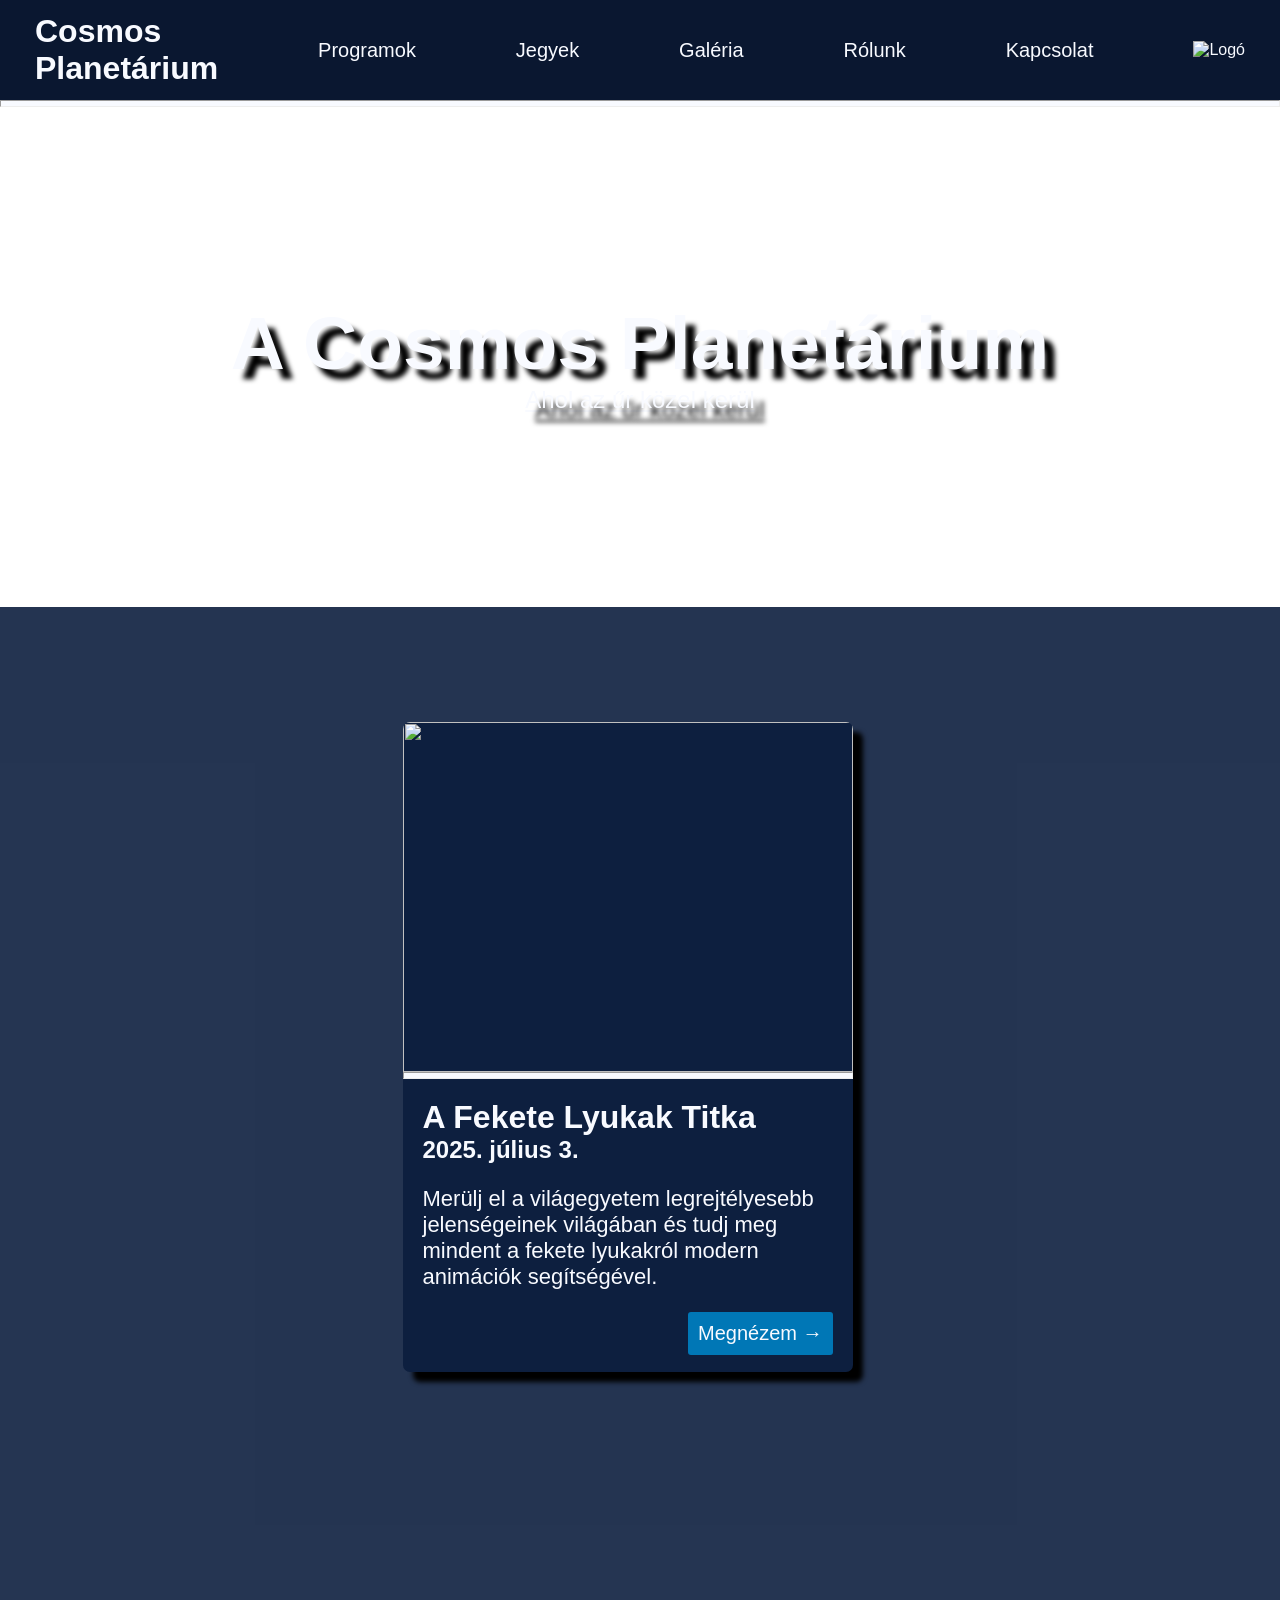
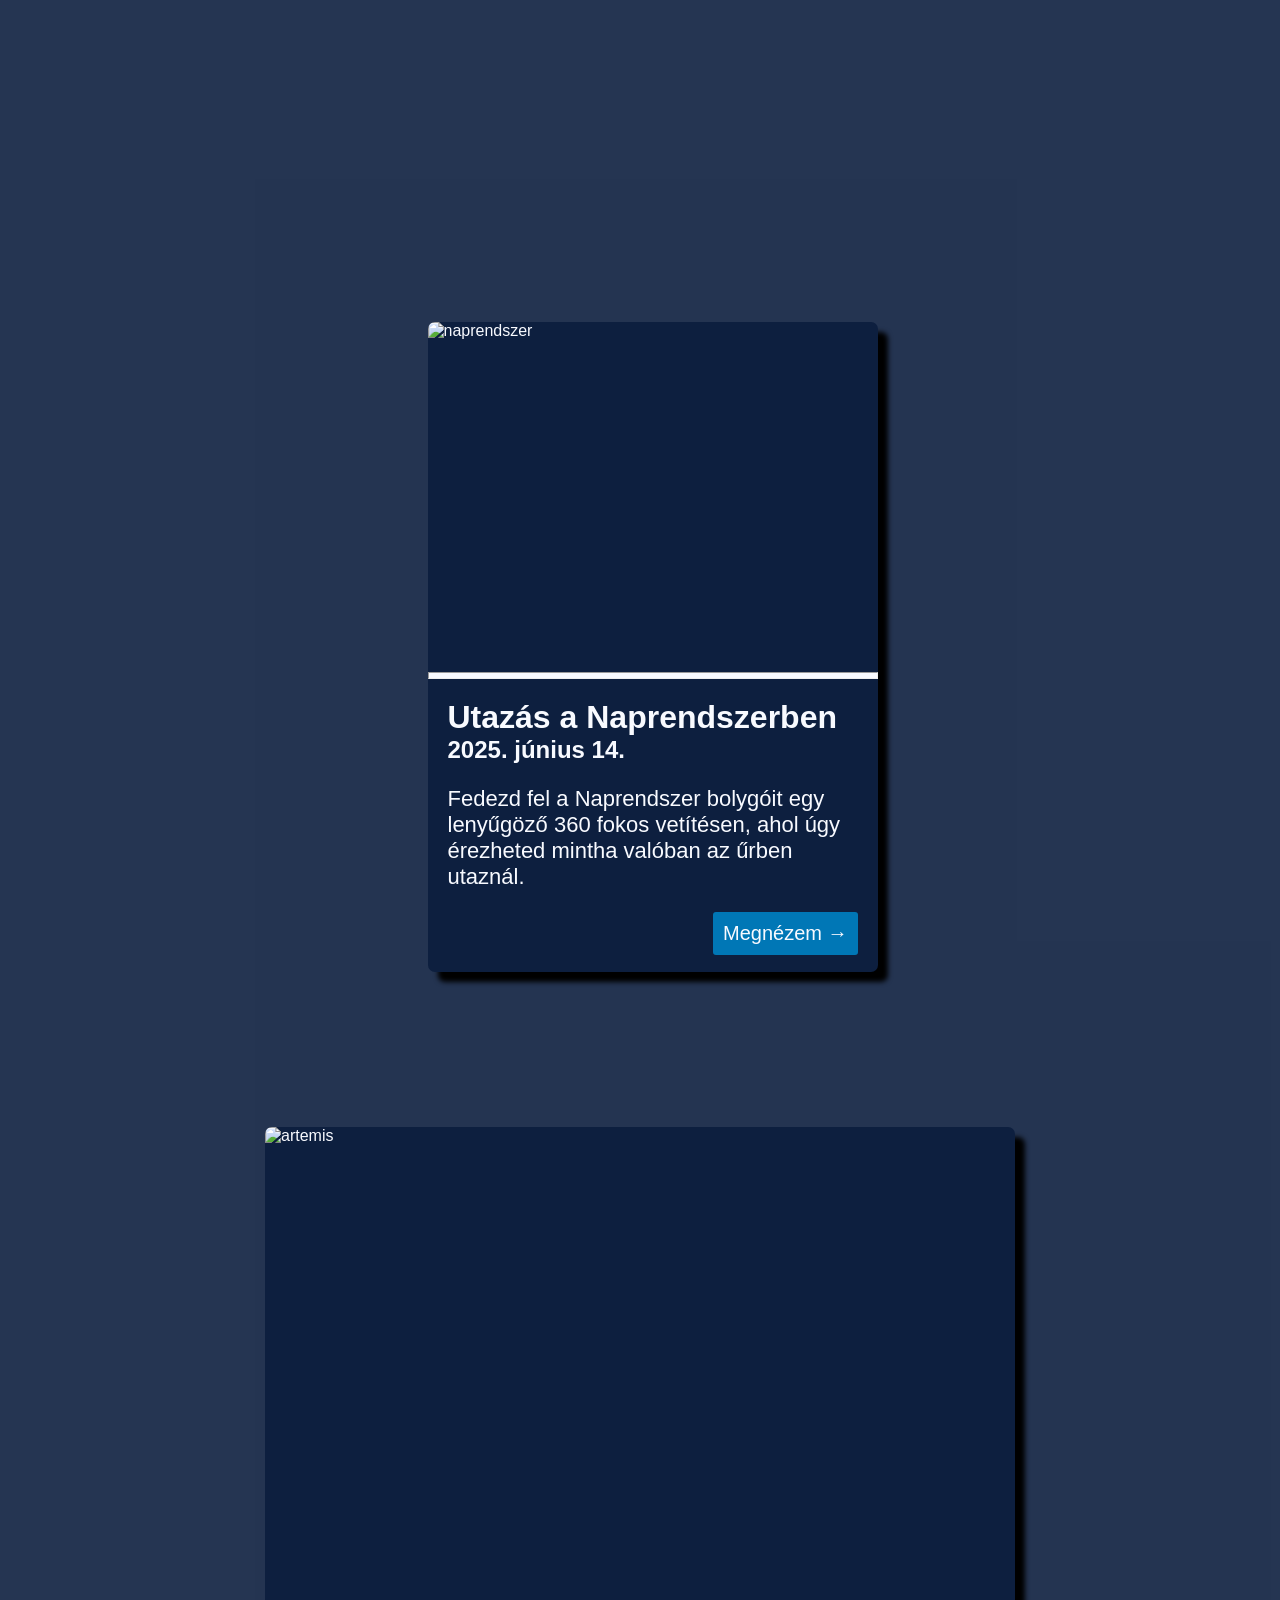
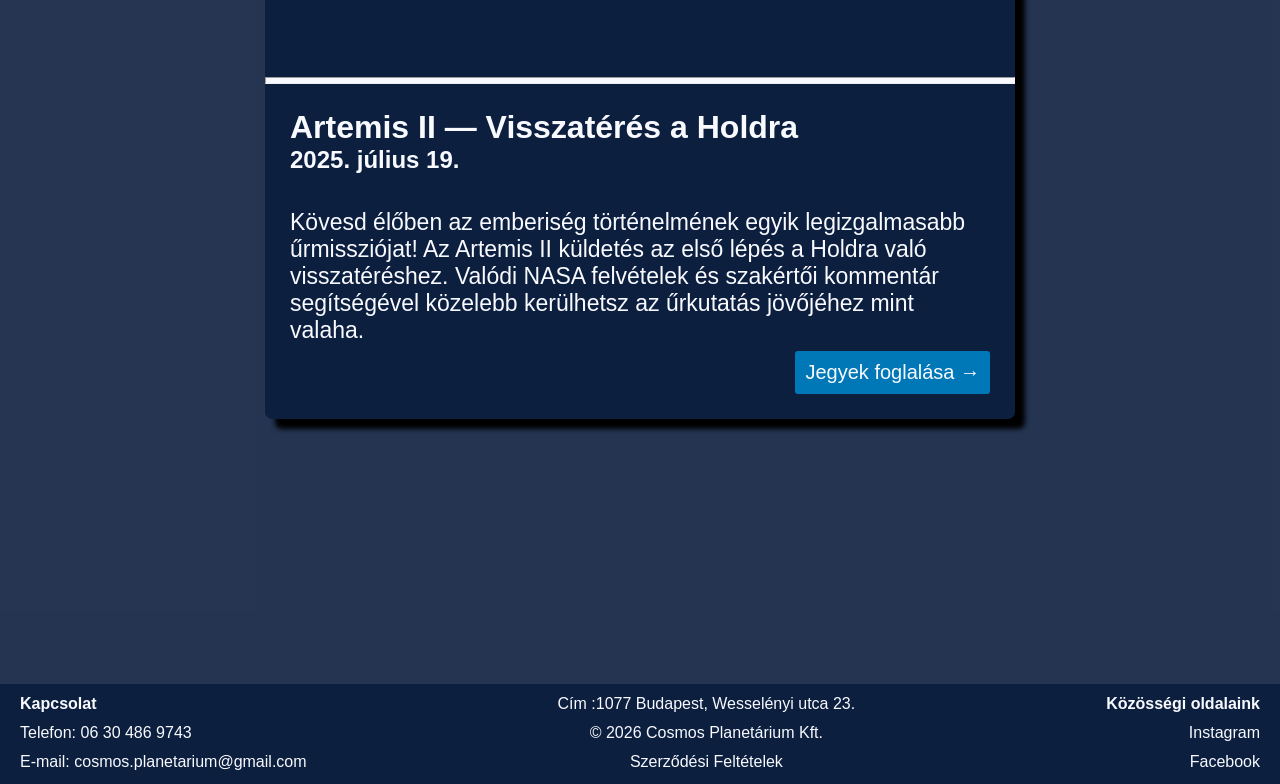
==== index.html @ bb74374c "Add files via upload" ====
<!DOCTYPE html>
<html lang="hu">
<head>
    <meta charset="UTF-8">
    <meta name="viewport" content="width=device-width, initial-scale=1.0">
    <meta http-equiv="X-UA-Compatible" content="ie=edge">
    <title>Főoldal</title>
    <link rel="stylesheet" href="index.css">
</head>
 
<body>
    <header>
        <h1 id="headercim">Cosmos <br>
            Planetárium</h1>
            <a href="" class="headerlink">Programok</a>
            <a href="" class="headerlink">Jegyek</a>
            <a href="galeria.html" class="headerlink">Galéria</a>
            <a href="rolunk.html" class="headerlink">Rólunk</a>
            <a href="kapcsolatok.html" class="headerlink">Kapcsolat</a>
           <a href="index.html"> <img src="media/logo.png" alt="Logó" id="logo"></a>
            
    </header>
    <hr>    
    <div id="cim">
         <video autoplay muted loop id="videohatter">
        <source src="media/hattervideo.mp4" >
        </video>
        <h1 id="focim" class="animacio">A Cosmos Planetárium</h1>
        <h2 id="alcim" class="animacio">Ahol az űr közel kerül</h2>
    </div>
    <div id="hatter">
        <div id="hatter2">
        <div id="tartalom">
            <div class="kartya" id="kartyabal">
                <img src="media/feketelyukkartya1.jpg" alt="" class="kepek">  
                <hr>
                    <div class="kartyatartalom"> 
                     <h1 class="kartyacim">A Fekete Lyukak Titka</h1>
                   <h2 class="kartyaalcim">2025. július 3.</h2>
                  <p class="kartyaszoveg">Merülj el a világegyetem legrejtélyesebb jelenségeinek világában és tudj meg mindent a fekete lyukakról modern animációk segítségével.</p>
                  <div class="gombcontener">
                    <a href="" class="gomb">Megnézem →</a>
                      </div>
                </div>
            </div>
            <div class="kartya" id="kartyajobb">
                    <img src="media/naprendszerkartya2.jpg" alt="naprendszer" class="kepek"> 
                    <hr>
                    <div class="kartyatartalom">
                   <h1 class="kartyacim">Utazás a Naprendszerben</h1>
                   <h2 class="kartyaalcim">2025. június 14.</h2>
                   <p class="kartyaszoveg">Fedezd fel a Naprendszer bolygóit egy lenyűgöző 360 fokos vetítésen, ahol úgy érezheted mintha valóban az űrben utaznál. </p>
                    <div class="gombcontener">
                    <a href="" class="gomb">Megnézem →</a>
                      </div>
                    </div>
            </div>

            
               
            </div>
            <div id="container">
            <div id="kiemelt">
                <div class="kepdiv">
                <img src="media/kiemeltkep.jpg" alt="artemis" id="artemis" class="kepek">
                </div>  
                <hr>
                <div id="kiemelttartalom">
                <h1 id="kiemeltcim">Artemis II — Visszatérés a Holdra</h1>
                <h2 id="kiemeltcimm">2025. július 19.</h2>
                <p id="kiemeltszoveg"> Kövesd élőben az emberiség történelmének egyik legizgalmasabb űrmissziójat! Az Artemis II küldetés az első lépés a Holdra való visszatéréshez. Valódi NASA felvételek és szakértői kommentár segítségével közelebb kerülhetsz az űrkutatás jövőjéhez mint valaha.</p>
                <div class="gombcontener">
                    <a href="" class="gomb">Jegyek foglalása →</a>
                </div>
                </div>

            </div>
            </div>
            <footer>
                    <div class="footer1">
                        <a class="footerszoveg betu" href="">Kapcsolat</a>
                        <a class="footerszoveg" href="">Telefon: 06 30 486 9743</a>
                        <a class="footerszoveg" href="">E-mail: cosmos.planetarium@gmail.com</a>
                    </div>
                    <div class="footer2">
                        <a class="footerszoveg" href="">Cím :1077 Budapest, Wesselényi utca 23.</a>
                        <a class="footerszoveg" href="">© 2026 Cosmos Planetárium Kft.</a>
                        <a class="footerszoveg" href="">Szerződési Feltételek</a>
                            
                    </div>
                    <div class="footer3">
                        <a class="footerszoveg betu"  href="">Közösségi oldalaink</a>
                        <a class="footerszoveg" href="">Instagram</a>
                        <a class="footerszoveg" href="">Facebook</a>
                    </div>
                </footer>
        </div>
        </div>
 
</body>
</html>
---- index.css ----
body{
    margin: 0px;
    font-family: Arial, Helvetica, sans-serif;
    color: #f8faff;
}
header{
    width: 100%;
    background-color: #0A1730;
    height: 100px;
    margin: 0px;
    display: flex;
    flex-direction: row;
    justify-content: space-between;
    align-items: center;
    position: relative;
    z-index: 10;
}
#cim{
    margin: 0px;
    display: flex;
    justify-content: center;
    align-items: center;
    height: 500px;
    flex-direction: column;
    position: relative;
    z-index: 10;
}
#focim{
    margin: 0px;
    font-size: 75px;
    font-weight: bold;
    text-shadow: 10px 10px 5px black;
    z-index: 10;
    position: relative;
    text-align: center;
}
#alcim{
    margin:0px;
    font-weight: lighter;
    text-decoration-line: underline;
    text-shadow: 10px 10px 5px black;
    z-index: 10;
    position: relative;

}
#hatter{
    background-image: url(media/hatterkep.jpg);
}
#tartalom {
    padding: 15px;
    display: flex;
    flex-direction: row;
    flex-wrap: wrap;
    justify-content: center;
    gap: 450px; 

}
    

    
.kartya{
    background-color: #0D1F3F;
    border-radius: 7px;
    box-shadow: 10px 10px 5px black;
    width: 450px;
    height: 650px;
    transition: 0.3s;
    margin-top: 100px;
    
    

}
.kartya:hover{
    transform: scale(1.03);
}
.kepek{
    width: 450px;
    height: 350px;
    border-radius:7px 7px 0px 0px ;
    margin: 0px;
    display: block;
    object-fit: cover
}
hr{
    margin: 0px;
    height: 5px;
    background-color: #f8faff;
    position: relative;
    z-index: 10;
}
.kartyacim{
    margin: 0px;
    margin-top:0px ;
    padding: 0px;
    padding-bottom: 0px;
}
.kartyaalcim{
    margin: 0px;
    padding: 0px;
    padding-top: 0px;
    padding-bottom: 0px;
    
    
}
.kartyaszoveg{
    font-size: 22px;
    padding: 0px;
}
#kartyajobb{
 margin-left: 25px ;
}
#kartyabal{
 margin-right: 25px ;
}
#hatter2{
    background: rgba(13, 31, 63, 0.9);
}
#artemis{
    width: 100%;
    object-fit: cover;
    height: 550px;
    
}

#container{
    padding: 15px;
    display: flex;
    flex-direction: row;
    flex-wrap: wrap;
    justify-content: center;
    margin-top: 125px;  
}
#logo{
    width: 150px;
    margin-right:35px ;
    transition: .5s;

}
#logo:hover{
 transform: scale(1.12);
}
a{
    text-decoration: none;
    color: #f8faff;
}
.headerlink{
    font-size: 20px;
    transition: 0.3s;

}
.headerlink:hover{
    transform: scale(1.15);
    
}
#headercim{
    margin-left:35px ;
}
.kartyatartalom{
    padding: 20px;
    
}
#kiemelt{
    max-width: 60%;
    height: auto;
    background-color: #0D1F3F;
    border-radius: 7px;
    transition: 0.2s;
    box-shadow: 10px 10px 5px black;


}
#kiemelttartalom{
    padding: 25px;
    transition: .5s;
}
#kiemeltszoveg{
    margin: 0px;
    font-size: 23px;
    margin-top: 35px;
    margin-bottom: 7px;
}
#kiemeltcim{
    margin: 0px;
}
#kiemeltcimm{
    margin: 0px;
    margin-bottom: 15px;
}
#kiemelt:hover{
    transform: scale(1.02);
}
.gomb{
    background: #0077B6;
    padding: 10px;
    border-radius: 3px;
    font-size: 20px; 
    transition: 0.2s;
}

.gomb:hover{
    background: #00B4D8;
}
footer{
    height: 100px;
    width: 100%;
    background-color: #0D1F3F;
    display: flex;
    justify-content: space-between;
    margin-top:250px ;
}
.footer1{
    display: flex;
    flex-direction: column;
    text-align: left;
    margin-left: 20px;
}
.footer2{
    display: flex;
    flex-direction: column;
    text-align: center;
}
.footer3{
    display: flex;
    flex-direction: column;
    text-align: right;
    margin-right: 20px;
}
.footerszoveg{
    margin: 0px;
    margin-top: 11px;
}
.betu{
    font-weight: bold;
}
#videohatter{
    position: absolute;
    width: 100%;
    height: 100%;
    object-fit: cover;
    z-index: 0;
}
 .gombcontener{
    display: flex;
    justify-content: end;
 }
 @keyframes animacio {
  0% {
    transform: translateY(100%);
    opacity: 0;
  }
  100% {
    transform: translateY(0%);
    opacity: 1;
  }
}

.animacio {
  animation: 1s animacio;
}
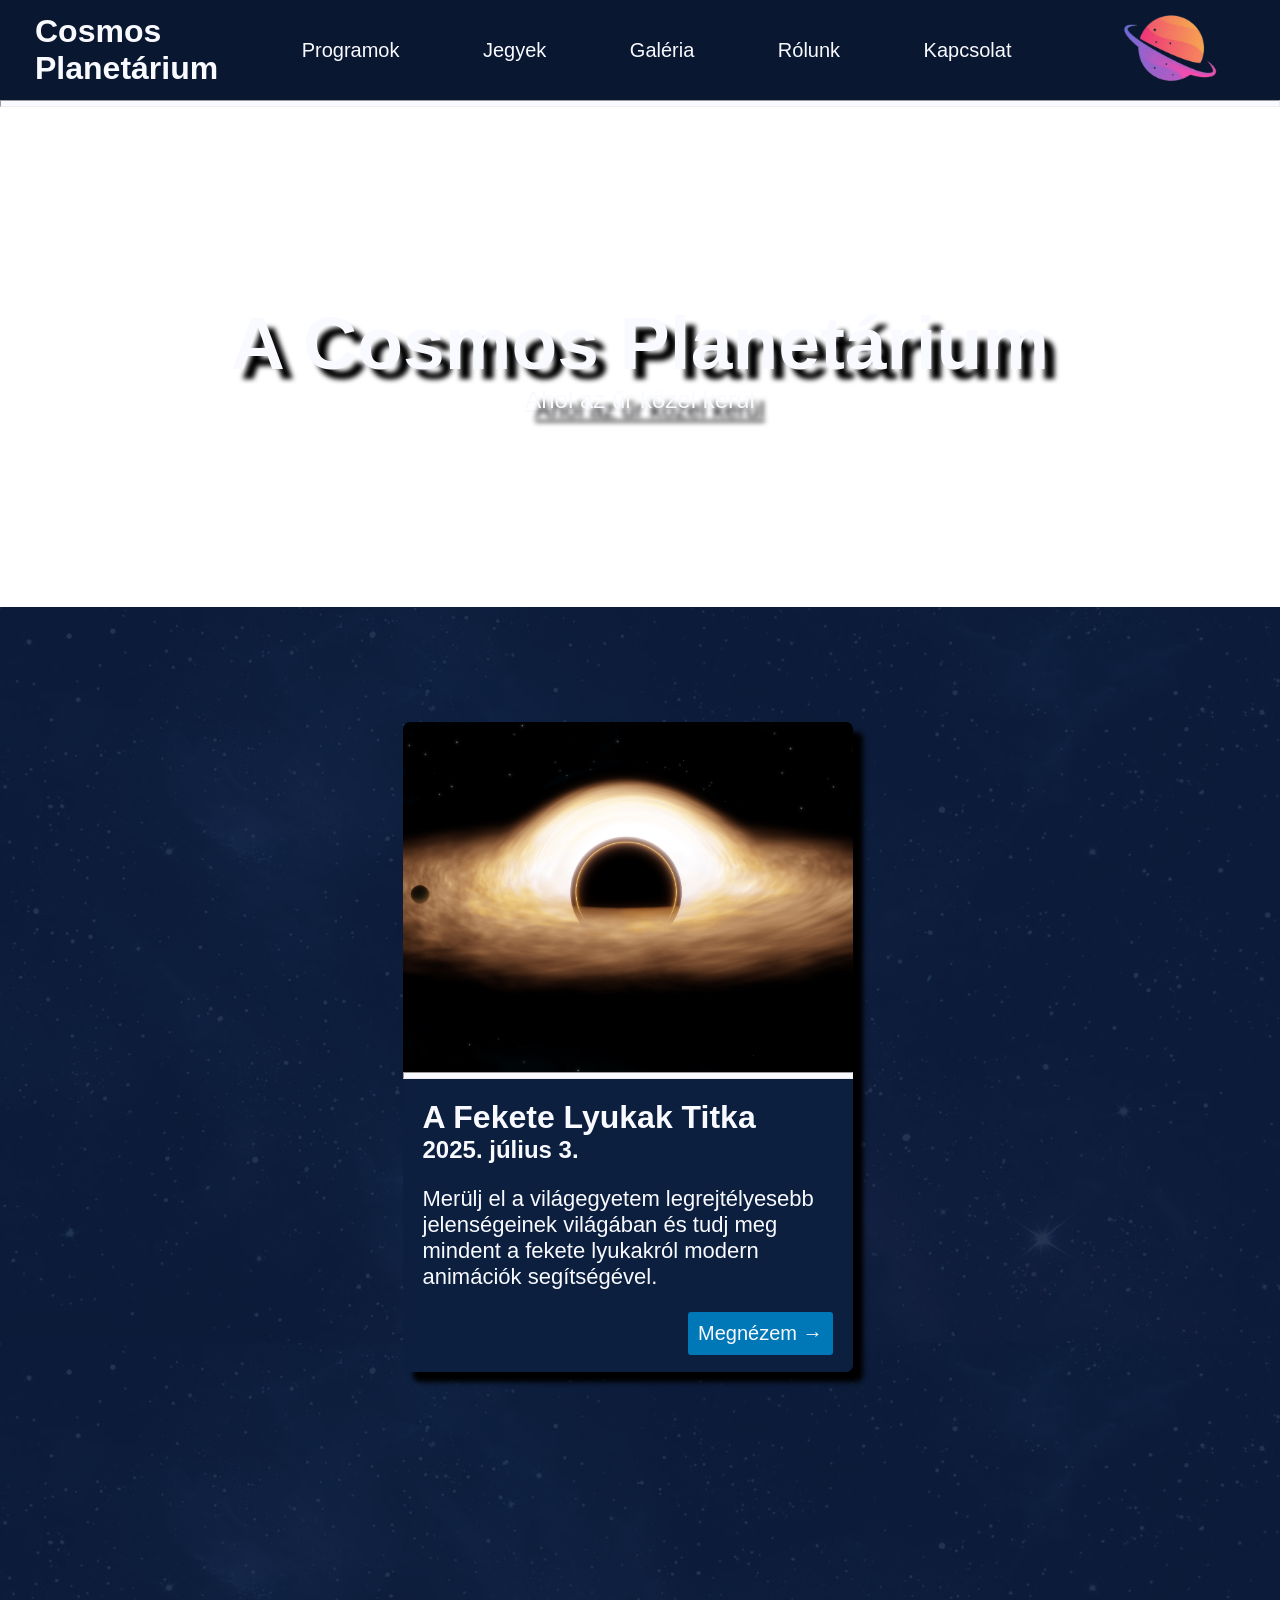
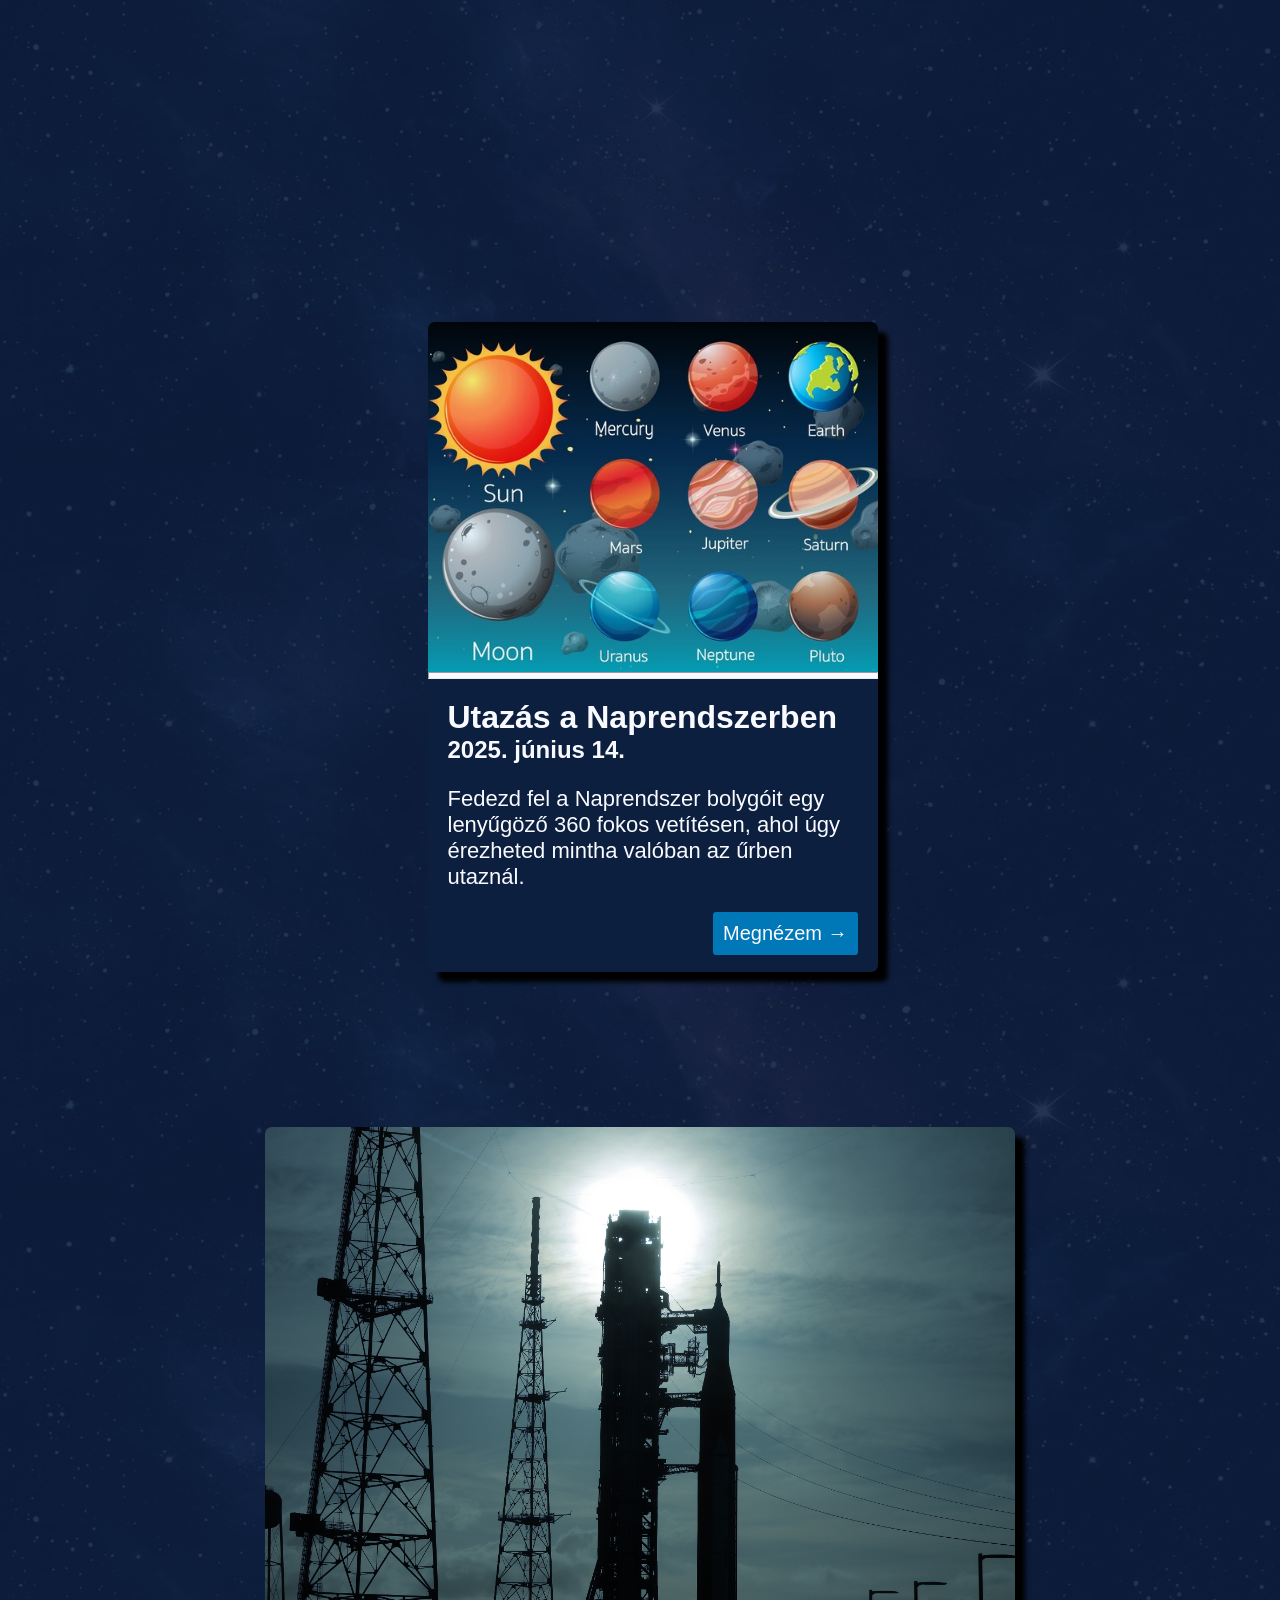
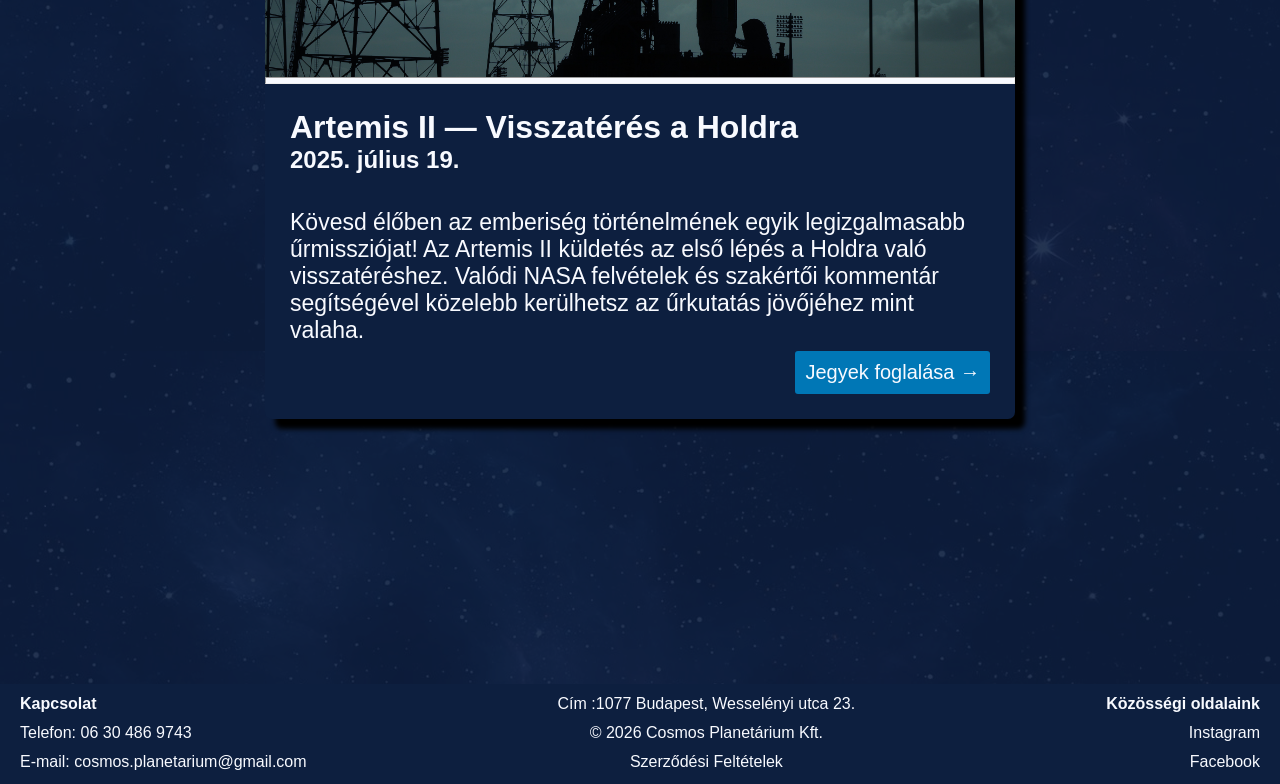
==== commit 92f6b59e: "Update index.html" ====
--- a/index.html
+++ b/index.html
@@ -12,8 +12,8 @@
     <header>
         <h1 id="headercim">Cosmos <br>
             Planetárium</h1>
-            <a href="" class="headerlink">Programok</a>
-            <a href="" class="headerlink">Jegyek</a>
+            <a href="programok.html" class="headerlink">Programok</a>
+            <a href="jegyek.html" class="headerlink">Jegyek</a>
             <a href="galeria.html" class="headerlink">Galéria</a>
             <a href="rolunk.html" class="headerlink">Rólunk</a>
             <a href="kapcsolatok.html" class="headerlink">Kapcsolat</a>
